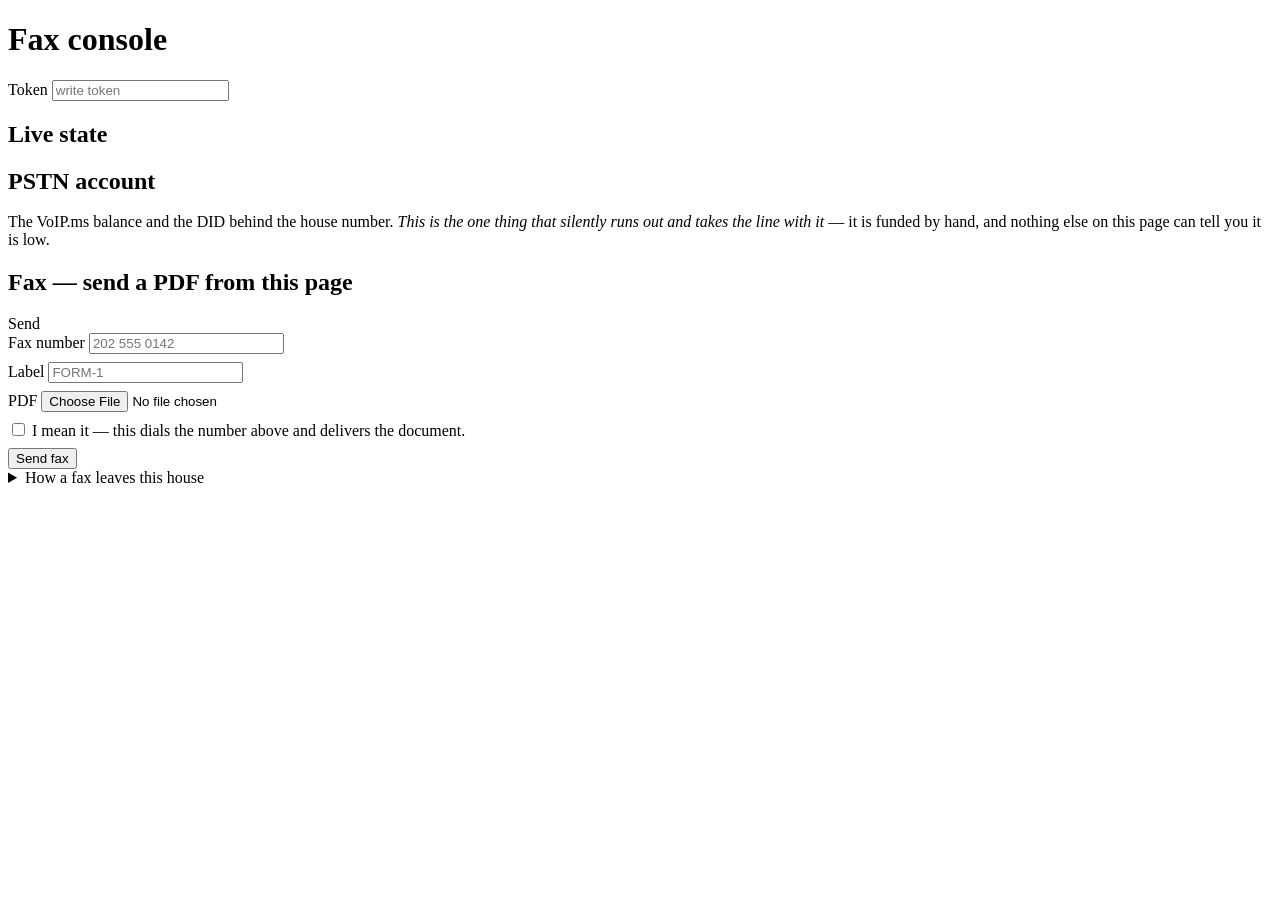
==== faxconsole/static/index.html @ 0eee0d74 "feat(faxconsole): the console page's PBX pieces, served by handle(), by Bob (run 9), before review I" ====
<!DOCTYPE html>
<html lang="en">
<head>
<meta charset="utf-8">
<meta name="viewport" content="width=device-width,initial-scale=1">
<title>Fax console</title>
<link rel="stylesheet" href="/app.css">
<link rel="icon" href="/favicon.svg" type="image/svg+xml">
</head>
<body>
<header id="hdr">
  <h1>Fax console</h1>
  <span id="fresh" class="rs-chip"></span>
  <label class="token-label">Token <input id="token" type="password" autocomplete="off" placeholder="write token"></label>
</header>

<div id="replay-banner" style="display:none" class="banner replay">
  Replay: recorded data; a send is a dry run and nothing is dialled
</div>

<main>

<section><h2>Live state</h2><div class="grid" id="live"></div></section>

<section><h2>PSTN account</h2>
  <p class="lede" style="margin-top:-2px">The VoIP.ms balance and the DID behind the
  house number. <em>This is the one thing that silently runs out and takes the line
  with it</em> &mdash; it is funded by hand, and nothing else on this page can tell you
  it is low.</p>
  <div id="voipms"></div></section>

<section><h2>Fax &mdash; send a PDF from this page</h2>
  <div id="fax"></div>
  <div class="card">
    <div class="lbl">Send</div>
    <form id="faxform" style="display:grid;gap:8px;max-width:640px">
      <label>Fax number <input id="faxnum" type="tel" inputmode="numeric" placeholder="202 555 0142"
        style="width:14em" autocomplete="off"></label>
      <label>Label <input id="faxlabel" type="text" placeholder="FORM-1" style="width:14em" maxlength="40"></label>
      <label>PDF <input id="faxfile" type="file" accept="application/pdf"></label>
      <label><input id="faxconfirm" type="checkbox"> I mean it &mdash; this dials the number above and delivers the document.</label>
      <div class="bar">
        <button id="faxsend" type="button">Send fax</button>
        <span class="msg" id="faxmsg" role="status" aria-live="polite"></span>
      </div>
    </form>
    <details class="prov"><summary>How a fax leaves this house</summary>
      <div style="font-family:var(--serif);font-size:.92rem;color:var(--ink2);margin-top:8px">
        The PDF is rendered to a Group-4 TIFF and Asterisk dials the number on the
        <code>voipms-fax</code> trunk view with <code>SendFax(&hellip;,f)</code>: plain G.711 audio,
        because VoIP.ms never accepts the T.38 switch (measured 2026-09-27; without
        <code>f</code> the call aborts). A call marked ANSWERED is not a delivered fax &mdash;
        the outcome column comes from the fax counters. The Canon MX922 still works too:
        dial <b>8</b> + 1 + number from it. All of this is the <code>fax</code> CLI
        (<code>~/Projects/fax</code>); this panel only calls it.
      </div>
      <span class="src">/usr/local/bin/fax --local --json send &lt;pdf&gt; &lt;number&gt;</span>
    </details>
  </div>
  <div id="faxlog"></div>
</section>

</main>

<footer id="foot"></footer>

<script src="/app.js"></script>
</body>
</html>
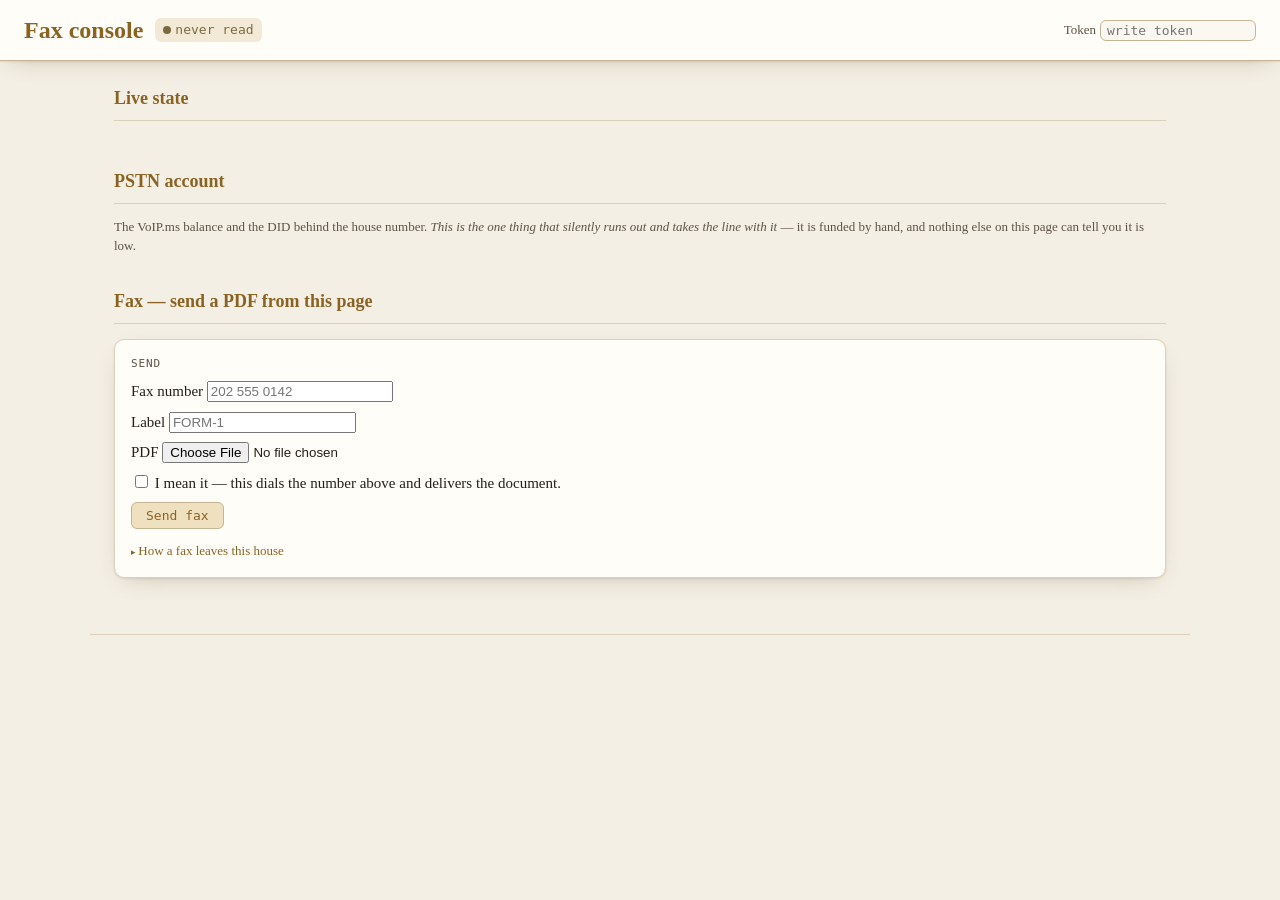
==== commit ac9838f5: "feat(faxconsole): a static replay export, for the demo on GitHub Pages The lead's option A for the p" ====
--- a/faxconsole/static/index.html
+++ b/faxconsole/static/index.html
@@ -4,8 +4,8 @@
 <meta charset="utf-8">
 <meta name="viewport" content="width=device-width,initial-scale=1">
 <title>Fax console</title>
-<link rel="stylesheet" href="/app.css">
-<link rel="icon" href="/favicon.svg" type="image/svg+xml">
+<link rel="stylesheet" href="app.css">
+<link rel="icon" href="favicon.svg" type="image/svg+xml">
 </head>
 <body>
 <header id="hdr">
@@ -64,6 +64,6 @@
 
 <footer id="foot"></footer>
 
-<script src="/app.js"></script>
+<script src="app.js"></script>
 </body>
 </html>
--- a/faxconsole/static/app.css
+++ b/faxconsole/static/app.css
@@ -0,0 +1,456 @@
+/* realm-tokens:begin — synced from web/realm-tokens.css by scripts/sync-tokens.sh */
+:root{
+  color-scheme:light;    /* native form controls follow the theme              */
+  /* --- ground & paper ---------------------------------------------------- */
+  --bg:#f4efe4;          /* page ground — warm paper                          */
+  --bg2:#fbf8f1;         /* raised ground, gradients, code wells              */
+  --panel:#fffdf8;       /* card / panel face                                 */
+
+  /* --- ink --------------------------------------------------------------- */
+  --ink:#241f18;         /* body text                                         */
+  --ink2:#5c5244;        /* secondary text, labels                            */
+
+  /* --- rules ------------------------------------------------------------- */
+  --line:#ddd0b8;        /* ordinary hairline                                 */
+  --line2:#c6b494;       /* emphasised rule — STRONGER than --line            */
+
+  /* --- brass: the accent ------------------------------------------------- */
+  --brass:#8a6222;       /* links, accents, the identity colour               */
+  --brass2:#a97c31;      /* hover / secondary brass                           */
+  --brass-soft:#efe0c0;  /* brass wash for chips and fills                    */
+
+  /* --- state: the three-verdict vocabulary -------------------------------
+     Used identically by the console's presence column and the SIM ledger's
+     verdict chips, because they are THE SAME THREE STATES:
+       ok    read, and correct        (filled mark)
+       bad   read, and wrong          (filled mark, oxide)
+       idle  NOT READ / not probed    (HOLLOW mark — never a default green)
+     Colour is never the only carrier: every state pairs its mark with a WORD,
+     so the vocabulary survives greyscale and colour-blindness.            */
+  --ok:#2f6b41;   --ok-bg:#e2efe4;
+  --warn:#8a5a12; --warn-bg:#f6e9d2;
+  --bad:#9c2f26;  --bad-bg:#f7e2df;
+  --idle:#6b6355; --idle-bg:#ece5d8;
+
+  /* --- staleness: MEASURED, BUT NOT NOW ----------------------------------
+     The fourth state, and the one this palette was missing. `idle` means NOT
+     READ. `stale` means read, correctly, at a time that is no longer now --
+     a distinction the surfaces had no way to draw, so a value measured once
+     at 03:00 rendered identically to one measured a second ago.
+     A stale mark must ALWAYS carry its age in the same breath ("last read
+     4m ago"); a bare dot re-creates the exact ambiguity it exists to remove. */
+  --stale:#7a6a3f;  --stale-bg:#f2ead6;
+
+  /* --- call direction ---------------------------------------------------- */
+  --in:#2b5f7a;          /* inbound                                           */
+  --out:#6a4a86;         /* outbound                                          */
+
+  /* --- (+) additions the other surfaces need ----------------------------- */
+  --line-soft:#e8dcc6;   /* (+) lighter than --line, for dense table rows     */
+  --code-bg:#f0ead9;     /* (+) inline code and pre wells                     */
+  --radius:10px;         /* (+) one corner radius everywhere                  */
+  --radius-sm:6px;       /* (+) chips, code, small controls                   */
+
+  --shadow:0 1px 2px rgba(60,45,20,.10), 0 8px 24px -12px rgba(60,45,20,.30);
+
+  /* --- spacing: ONE 4px scale, so seven surfaces stop improvising -------- */
+  --s1:4px; --s2:8px; --s3:12px; --s4:16px; --s5:24px; --s6:32px;
+
+  /* --- type scale: the two FACES already existed; the SIZES did not ------
+     Sizes were being picked per surface (13.5px, 12.5px, 11.5px, .82rem ...),
+     which is the same drift the palette had, in a dimension nobody watched.
+     No new font files and no CDN -- the stacks below stay local by design. */
+  --t-xs:11px;   /* mono labels, letterspaced uppercase                     */
+  --t-sm:13px;   /* chips, table cells, secondary text                      */
+  --t-md:15px;   /* body                                                    */
+  --t-lg:18px;   /* panel headings                                          */
+  --t-xl:24px;   /* page title                                              */
+  --lh-tight:1.25; --lh:1.5;
+
+  /* --- type: two faces, no CDN -------------------------------------------
+     :8080 uses serif + mono only, with letterspaced uppercase mono for labels
+     instead of a third face. Adopting that drops the Archivo/Source Serif 4
+     Google Fonts dependency the two doc pages currently carry -- local pages
+     should not need the network to look right.                            */
+  --serif:"Iowan Old Style","Palatino Linotype",Palatino,Georgia,"Times New Roman",serif;
+  --mono:"SF Mono",ui-monospace,"JetBrains Mono","DejaVu Sans Mono",Menlo,Consolas,monospace;
+}
+
+@media (prefers-color-scheme:dark){
+  :root:not([data-theme="light"]){
+    color-scheme:dark;
+    --bg:#101317; --bg2:#151920; --panel:#181d24;
+    --ink:#e8e2d4; --ink2:#9aa0a6;
+    --line:#2a313a; --line2:#3a434e;
+    --brass:#d9ad5c; --brass2:#c9973f; --brass-soft:#2b2418;
+    --ok:#6fcf8f;   --ok-bg:#16281c;
+    --warn:#e0b062; --warn-bg:#2a2114;
+    --bad:#f2867a;  --bad-bg:#2c1917;
+    --idle:#7d8590; --idle-bg:#1d232b;
+    --stale:#c2b184; --stale-bg:#241f14;
+    --in:#7fc2e8;   --out:#c2a4e8;
+    --line-soft:#232a32;
+    --code-bg:#131820;
+    --shadow:0 1px 2px rgba(0,0,0,.4), 0 10px 30px -14px rgba(0,0,0,.7);
+  }
+}
+
+/* An explicit choice wins in both directions. Every colour is defined on bare
+   :root first, so nothing has its ONLY definition inside a media query. */
+:root[data-theme="dark"]{
+  color-scheme:dark;
+  --bg:#101317; --bg2:#151920; --panel:#181d24;
+  --ink:#e8e2d4; --ink2:#9aa0a6;
+  --line:#2a313a; --line2:#3a434e;
+  --brass:#d9ad5c; --brass2:#c9973f; --brass-soft:#2b2418;
+  --ok:#6fcf8f;   --ok-bg:#16281c;
+  --warn:#e0b062; --warn-bg:#2a2114;
+  --bad:#f2867a;  --bad-bg:#2c1917;
+  --idle:#7d8590; --idle-bg:#1d232b;
+  --stale:#c2b184; --stale-bg:#241f14;
+  --in:#7fc2e8;   --out:#c2a4e8;
+  --line-soft:#232a32;
+  --code-bg:#131820;
+  --shadow:0 1px 2px rgba(0,0,0,.4), 0 10px 30px -14px rgba(0,0,0,.7);
+}
+
+/* ---- MOBILE, added 2026-09-07 ----------------------------------------
+   Lives in the TOKEN SOURCE so every surface gets it from one edit --
+   status, console, radio, matrix, inventory, build-guide, runbooks,
+   sources. Adding it per-page is how six of them end up slightly
+   different.
+   The specific fault it fixes: /runbooks renders ELEVEN tables and only
+   three sat in a scrolling box, so on a phone the widest table set the
+   width of the document and every other section inherited a sideways
+   scroll. `display:block; overflow-x:auto` on the table itself is the
+   CSS-only fix -- each table scrolls in its own box, the body does not.
+   Scoped to narrow screens ON PURPOSE: on a desktop `display:table` is
+   what makes columns line up, and changing it there would be a
+   regression introduced to fix a problem that only exists at 400px. */
+@media (max-width:760px){
+  body{overflow-x:hidden}
+  table{display:block;max-width:100%;overflow-x:auto;-webkit-overflow-scrolling:touch}
+  pre,code{white-space:pre-wrap;word-break:break-word}
+  img,svg{max-width:100%;height:auto}
+}
+@media (max-width:420px){ body{font-size:14px} }
+
+/* === ABSENCE — SIX meanings, and a VOCABULARY PRIMITIVE, which is why it lives
+   here and not in `realm-status`. Any surface that renders a value can have an
+   absent one, so making this optional meant 224 undifferentiated em dashes on
+   two surfaces. Moved 2026-09-12 at lucid-console154's reading, which was right:
+   "if the matrix is the first non-console surface to need it, that is evidence
+   it is a token, not a status thing."
+   ⚠️ The `rs-` prefix is kept deliberately — renaming would churn every call
+   site for a cosmetic gain, and the family still reads as one vocabulary even
+   though it now ships in two blocks. === */
+.rs-absent{color:var(--idle);font-style:italic}
+/* ⛔ NO GLYPH FROM CSS WHEN THE CELL HAS ONE. This block used to emit an em dash
+   via ::after while the matrix wrote ⊘ in the markup -- TWO GLYPHS FOR ONE
+   MEANING, which is the same defect as the `none`/`—` collision this section was
+   written to fix, arriving from the other direction. The mark now comes from the
+   markup; CSS supplies one only for a genuinely empty cell. */
+.rs-absent:empty::after{content:"⊘"}   /* ⊘ LITERAL, deliberately.
+   ⛔ THIS LINE LANDED IN f272ba5, WHICH IS A MIXED COMMIT. Reverting that
+   commit whole to back this out would SILENTLY DROP 17 REASONED data-why CELLS
+   from web/femtocell-matrix.html (13 of its 22 added lines are lucid-console154's,
+   1 is this fix). REVERT THIS LINE, NEVER THE COMMIT.
+   [A commit message cannot be annotated, so the warning lives at the point of
+    use — where someone backing this out will actually be standing.]
+   ⏳ EXPIRY, and it is TESTABLE rather than a date: this warning is spent once
+   this line has been CHANGED by any commit after f272ba5, because a revert of
+   f272ba5 will then CONFLICT rather than apply silently — and a conflict is its
+   own warning. Check with:
+       git log --oneline f272ba5.. -S'rs-absent:empty::after' -- web/realm-tokens.css
+   Non-empty ⇒ DELETE THIS BLOCK. (Added 2026-09-12 at lucid-console154's ask:
+   a hazard comment with no expiry becomes permanent furniture that a later
+   reader cannot evaluate.)
+   A CSS numeric escape here (backslash, then the four hex digits for this
+   glyph) is RE-PARSED AS AN OCTAL ESCAPE when this block is embedded in a
+   non-raw Python string: render-runbooks.py turned it into a 0x12 control
+   character in the rendered page. The sync guard caught it.
+   ⭐ AND THE FIRST VERSION OF THIS COMMENT REPRODUCED THE BUG — it spelled
+   the escape out in prose, and the prose was mangled identically. The
+   sequence is dangerous ANYWHERE in the block, including in text about it.
+   ⇒ So: literal glyphs only here, and never write the escape form down. */          /* ⊘, fallback only */
+
+/* --- THE CATEGORY IS A MACHINE KEY; THE REASON IS REAL TEXT -----------------
+   `data-why` carries a value from the CLOSED SET below. The human sentence stays
+   in the markup as a real span.
+   ⛔ NEVER content: attr(data-why) -- generated content is not reliably
+      selectable, not reliably read aloud, and does not survive copy/paste. The
+      attribute is for MACHINES; the span is for PEOPLE. Neither restates the
+      other, so neither can rot against the other.
+   ⭐ THE SET IS CLOSED SO IT CAN BE ASSERTED. A value outside it is a defect,
+      and that assertion is what would have caught `n/a` drifting in beside `⊘`:
+      two names for one meaning is exactly a category that was never enumerable.
+        no-unit         no live device -- documentary only
+        not-checked     never asked of this unit
+        not-read        exists and was not read
+        not-derivable   depends on something unread
+        not-measurable  blocked until a precondition clears
+        not-applicable  does not exist for this device   <- absorbs the old `n/a`
+   ⇒ Assert with:  grep -o 'data-why="[a-z-]*"' <surface> | sort -u
+      and require the result to be a subset of the six above.
+   📌 Derived from USAGE by lucid-console154 (6 no-unit, 6 not-checked, 1 not-read,
+      1 not-derivable, 2 bare, 2 n/a), not invented. `not-applicable` is the one
+      added deliberately: having it NAMED makes using it visibly a CLAIM, where
+      `n/a` reads as a formatting choice. */
+
+/* STRUCTURAL absences -- nothing is wrong and nothing is missing, so they get the
+   lowest emphasis on the page. */
+.rs-absent[data-why="no-unit"],
+.rs-absent[data-why="not-applicable"]{opacity:.55}
+
+/* GAPS -- we did not look, or could not. Deliberately NOT the same weight: a
+   dotted rule says "something belongs here and is not here". Distinguishable
+   WITHOUT COLOUR, so it survives greyscale, a screenshot and a colour-blind
+   reader. */
+.rs-absent[data-why="not-checked"],
+.rs-absent[data-why="not-read"],
+.rs-absent[data-why="not-derivable"],
+.rs-absent[data-why="not-measurable"]{opacity:1;border-bottom:1px dotted currentColor}
+
+/* 🔴 THE OMISSION DETECTOR, AND IT IS THE POINT OF THE WHOLE DESIGN.
+   A cell with no `data-why` is a DEFECT, and it renders loudly so the omission is
+   visible IN THE PAGE rather than only to someone who thinks to grep. Free prose
+   with no category is how two cells ended up with no parseable reason at all. */
+.rs-absent:not([data-why]){opacity:1;border-bottom:2px dashed var(--warn,currentColor)}
+/* realm-tokens:end */
+
+/* ---- page layout --------------------------------------------------------- */
+*,*::before,*::after{box-sizing:border-box}
+body{
+  background:var(--bg);
+  color:var(--ink);
+  font-family:var(--serif);
+  font-size:var(--t-md);
+  line-height:var(--lh);
+  margin:0;
+  padding:0;
+}
+#hdr{
+  display:flex;
+  align-items:center;
+  gap:var(--s3);
+  flex-wrap:wrap;
+  padding:var(--s3) var(--s5);
+  background:var(--panel);
+  border-bottom:1px solid var(--line2);
+  box-shadow:var(--shadow);
+}
+#hdr h1{
+  font-size:var(--t-xl);
+  margin:0;
+  color:var(--brass);
+  font-family:var(--serif);
+}
+.token-label{
+  margin-left:auto;
+  font-size:var(--t-sm);
+  color:var(--ink2);
+  display:flex;
+  align-items:center;
+  gap:var(--s1);
+}
+.token-label input{
+  font-family:var(--mono);
+  font-size:var(--t-sm);
+  padding:2px 6px;
+  border:1px solid var(--line2);
+  border-radius:var(--radius-sm);
+  background:var(--bg2);
+  color:var(--ink);
+  width:12em;
+}
+main{
+  max-width:1100px;
+  margin:0 auto;
+  padding:var(--s5);
+}
+section{
+  margin-bottom:var(--s6);
+}
+section h2{
+  font-size:var(--t-lg);
+  color:var(--brass);
+  border-bottom:1px solid var(--line);
+  padding-bottom:var(--s2);
+  margin-top:0;
+}
+footer#foot{
+  max-width:1100px;
+  margin:0 auto;
+  padding:var(--s4) var(--s5) var(--s6);
+  color:var(--ink2);
+  font-size:var(--t-sm);
+  font-family:var(--serif);
+  border-top:1px solid var(--line);
+}
+
+/* ---- freshness chip ------------------------------------------------------ */
+.rs-chip{
+  display:inline-flex;
+  align-items:center;
+  gap:4px;
+  padding:2px 8px;
+  border-radius:var(--radius-sm);
+  background:var(--brass-soft);
+  font-size:var(--t-sm);
+  font-family:var(--mono);
+}
+.rs-chip.stale{background:var(--stale-bg);color:var(--stale)}
+.rs-mark{
+  display:inline-block;
+  width:8px; height:8px;
+  border-radius:50%;
+}
+.rs-mark.ok{background:var(--ok)}
+.rs-mark.stale{background:var(--stale)}
+
+/* ---- cards and grid ------------------------------------------------------ */
+.grid{display:grid;grid-template-columns:repeat(auto-fill,minmax(220px,1fr));gap:var(--s4)}
+.card{
+  background:var(--panel);
+  border:1px solid var(--line);
+  border-radius:var(--radius);
+  padding:var(--s4);
+  box-shadow:var(--shadow);
+  margin-bottom:var(--s3);
+}
+.lbl{
+  font-size:var(--t-xs);
+  font-family:var(--mono);
+  letter-spacing:.08em;
+  text-transform:uppercase;
+  color:var(--ink2);
+  margin-bottom:var(--s2);
+}
+.tile{
+  background:var(--panel);
+  border:1px solid var(--line);
+  border-radius:var(--radius);
+  padding:var(--s4);
+  box-shadow:var(--shadow);
+}
+.tile h3{
+  font-size:var(--t-sm);
+  font-family:var(--mono);
+  letter-spacing:.06em;
+  text-transform:uppercase;
+  color:var(--ink2);
+  margin:0 0 var(--s2);
+}
+.big{margin-bottom:var(--s2)}
+.kv{display:flex;gap:var(--s2);font-size:var(--t-sm)}
+.kv span:first-child{color:var(--ink2);min-width:5em}
+
+/* ---- status spans -------------------------------------------------------- */
+.st{
+  display:inline-flex;
+  align-items:center;
+  gap:4px;
+  font-size:var(--t-sm);
+  font-family:var(--mono);
+  padding:2px 7px;
+  border-radius:var(--radius-sm);
+  margin:2px 0;
+}
+.st i{display:inline-block;width:8px;height:8px;border-radius:50%}
+.st-ok{background:var(--ok-bg);color:var(--ok)}     .st-ok i{background:var(--ok)}
+.st-bad{background:var(--bad-bg);color:var(--bad)}   .st-bad i{background:var(--bad)}
+.st-warn{background:var(--warn-bg);color:var(--warn)} .st-warn i{background:var(--warn)}
+.st-idle,.st-unread,.st-na{background:var(--idle-bg);color:var(--idle)} .st-idle i,.st-unread i,.st-na i{background:transparent;border:2px solid var(--idle)}
+.st-stale{background:var(--stale-bg);color:var(--stale)} .st-stale i{background:var(--stale)}
+
+/* ---- lede / sub ---------------------------------------------------------- */
+.lede{color:var(--ink2);font-size:var(--t-sm)}
+.sub{color:var(--ink2);font-size:var(--t-sm);margin-top:var(--s1)}
+.mono{font-family:var(--mono);font-size:var(--t-sm)}
+
+/* ---- VoIP.ms card -------------------------------------------------------- */
+.cs-sum{margin-bottom:var(--s2)}
+.cs-win{font-size:var(--t-sm);color:var(--ink2);margin-left:var(--s2)}
+.cs-amb{color:var(--warn);font-size:var(--t-sm);margin-top:var(--s2)}
+.vm-bal{font-size:28px;font-family:var(--mono);font-weight:600;color:var(--ok)}
+.vm-bal.vm-low{color:var(--bad)}
+.vm-sub{font-size:var(--t-sm);color:var(--ink2);margin-top:var(--s1)}
+
+/* ---- prov (source details) ----------------------------------------------- */
+details.prov{margin-top:var(--s3);font-size:var(--t-sm)}
+details.prov summary{cursor:pointer;color:var(--brass);list-style:none}
+details.prov summary::before{content:"▸ ";font-size:.7em}
+details.prov[open] summary::before{content:"▾ ";font-size:.7em}
+.src{
+  display:block;
+  font-family:var(--mono);
+  font-size:var(--t-xs);
+  background:var(--code-bg);
+  border-radius:var(--radius-sm);
+  padding:4px 8px;
+  margin-top:var(--s1);
+  white-space:pre-wrap;
+  word-break:break-all;
+}
+
+/* ---- banners ------------------------------------------------------------- */
+.banner{
+  padding:var(--s3) var(--s4);
+  border-radius:var(--radius);
+  margin-bottom:var(--s4);
+  font-size:var(--t-sm);
+}
+.banner.bad{background:var(--bad-bg);color:var(--bad)}
+.banner.replay{
+  background:var(--warn-bg);
+  color:var(--warn);
+  border:1px solid var(--warn);
+  font-family:var(--mono);
+  font-size:var(--t-sm);
+}
+
+/* ---- fax form / bar / msg ------------------------------------------------ */
+.bar{display:flex;align-items:center;gap:var(--s3)}
+button{
+  font-family:var(--mono);
+  font-size:var(--t-sm);
+  padding:5px 14px;
+  border:1px solid var(--line2);
+  border-radius:var(--radius-sm);
+  background:var(--brass-soft);
+  color:var(--brass);
+  cursor:pointer;
+}
+button:disabled{opacity:.5;cursor:not-allowed}
+.msg{font-size:var(--t-sm);font-family:var(--mono)}
+.msg.good{color:var(--ok)}
+.msg.bad{color:var(--bad)}
+
+/* ---- fax log table / scroll ---------------------------------------------- */
+.scroll{overflow-x:auto}
+table{border-collapse:collapse;width:100%;font-size:var(--t-sm)}
+th{
+  font-family:var(--mono);
+  font-size:var(--t-xs);
+  letter-spacing:.06em;
+  text-transform:uppercase;
+  color:var(--ink2);
+  text-align:left;
+  padding:var(--s1) var(--s2);
+  border-bottom:1px solid var(--line2);
+}
+td{
+  padding:var(--s1) var(--s2);
+  border-bottom:1px solid var(--line-soft);
+  vertical-align:top;
+}
+.disp-ANSWERED{color:var(--ok)}
+.disp-NOANSWER,.disp-BUSY,.disp-FAILED{color:var(--bad)}
+
+code{
+  font-family:var(--mono);
+  font-size:.88em;
+  background:var(--code-bg);
+  border-radius:3px;
+  padding:1px 4px;
+}
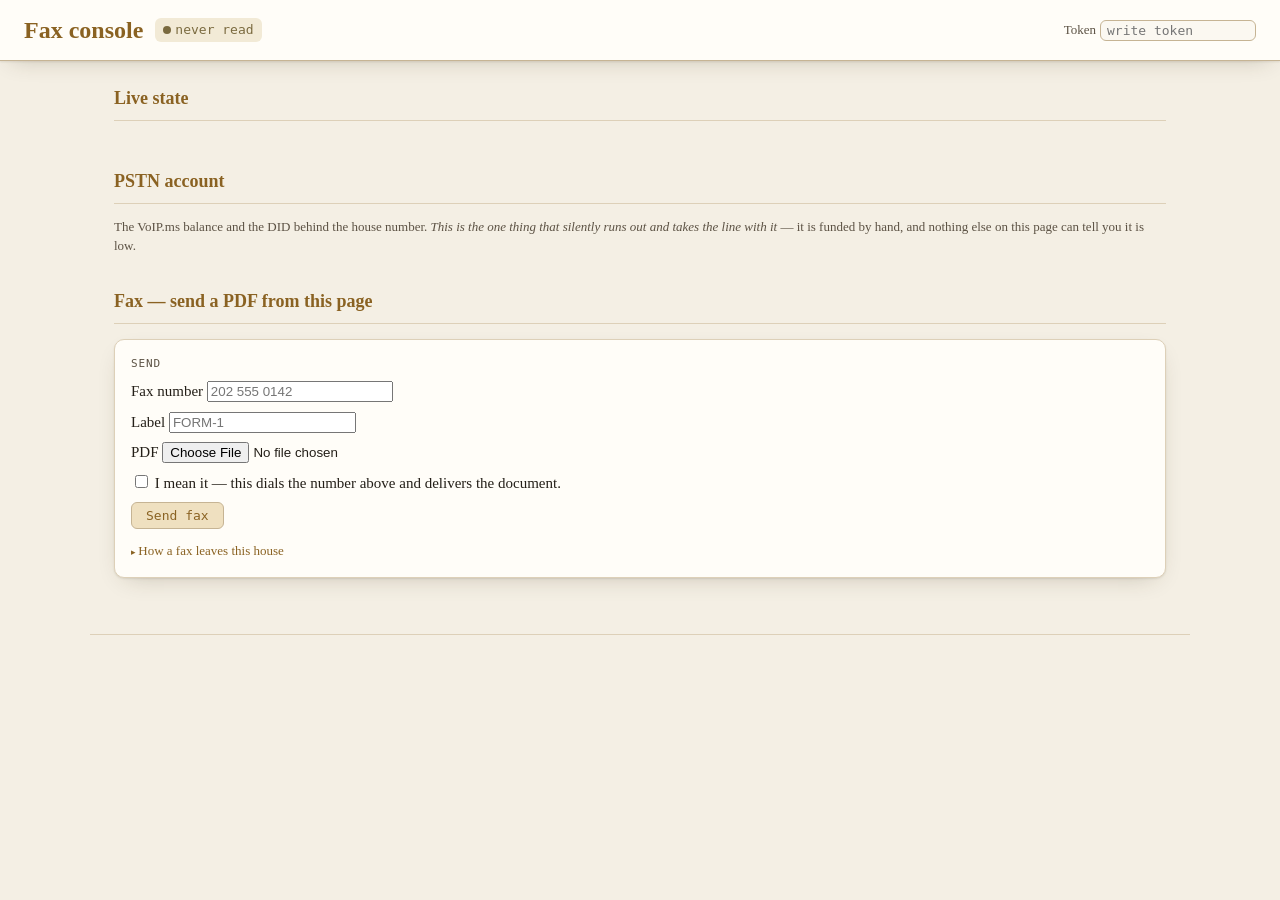
==== commit ed5bec80: "fix(page): VoIP.ms is "sample data (illustrative, not a real account)" The lead's wording for the sy" ====
--- a/faxconsole/static/index.html
+++ b/faxconsole/static/index.html
@@ -15,7 +15,7 @@
 </header>
 
 <div id="replay-banner" style="display:none" class="banner replay">
-  Replay: recorded data; a send is a dry run and nothing is dialled
+  Replay: recorded PBX data and VoIP.ms sample data; a send is a dry run and nothing is dialled
 </div>
 
 <main>
